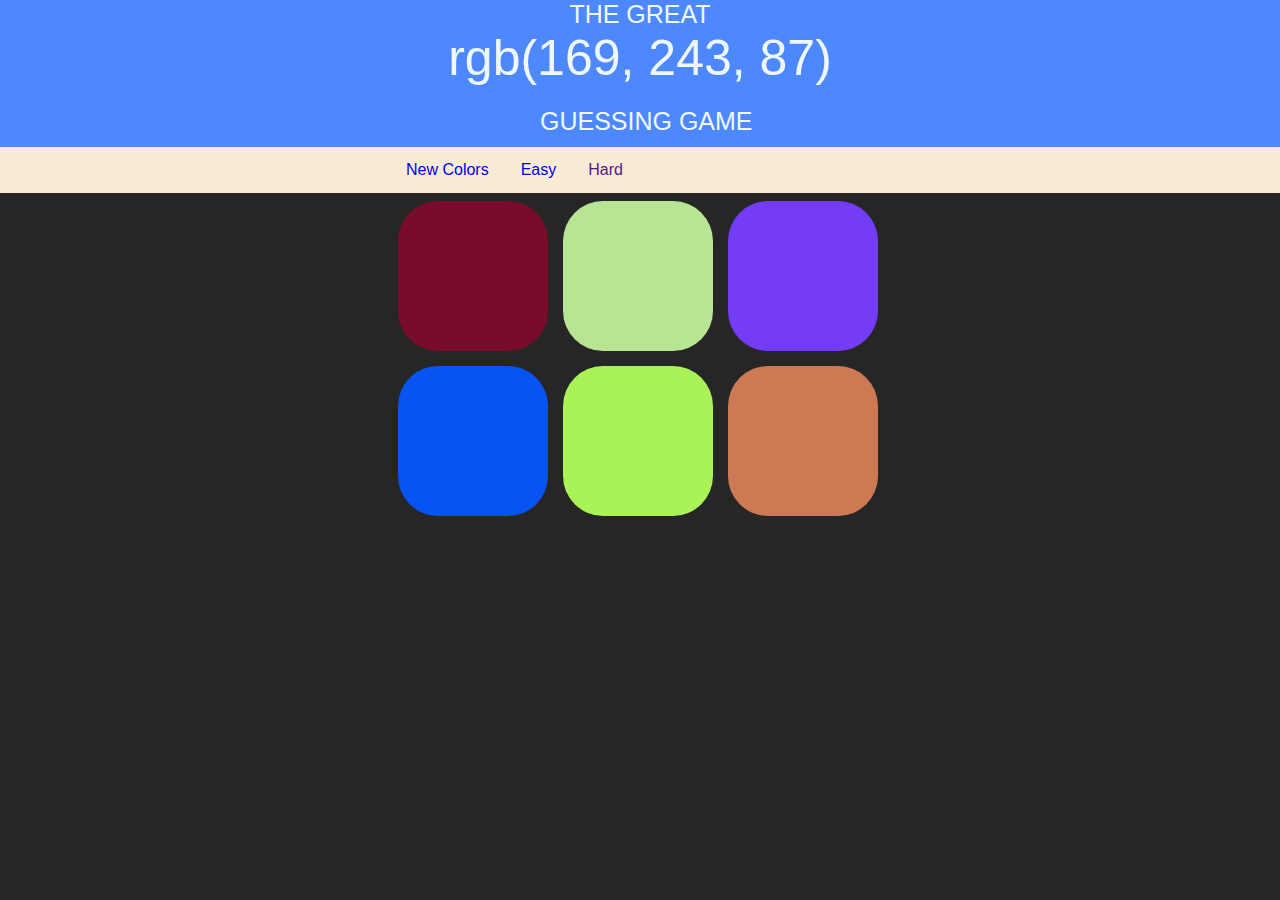
==== index.html @ 148dd6c4 "intial commit" ====
<!DOCTYPE html>
<html>
<head>
<meta charset="UTF-8">
<title>The color guessing game</title>


<link rel="stylesheet" type="text/css" href="style.css">    
    

</head>
<body>
    
    
    <div id="header">
    
    <p>THE GREAT <br><span id="color"></span><br><span id="letsc">GUESSING GAME</span></p>
        
   
    </div>
    
    
     <div id="bar">
         <div class="table">
             <ul>
                <li ><a href="#" id="newgame">New Colors</a></li>
                <li ><a href="easy.html">Easy</a></li>  
                <li ><a href="" id="hard">Hard</a></li>   
             </ul>
         </div>
         
    </div>    
        
    
    <div id="container">
    
    <div class="square"></div>
    <div class="square"></div>    
    <div class="square"></div>
    <div class="square"></div>
    <div class="square"></div>    
    <div class="square"></div> 
        
    </div> 
  
  
    
    
    <p id="show"></p>
    
    
    
    <script src="app.js"></script>

</body>
</html>
---- style.css ----
body {
    background-color: #262626;
    margin: 0px;
}
*{
    font-family: sans-serif;
}
p{
    font-size: 25px;
    margin: 0px;
    padding-bottom: 10px;
}
#header {    
    color: aliceblue;   
    width: 100%;
    background: #4d88ff;
    padding-bottom: 50px;
    text-align: center;  
}

#color {
   
    font-size: 50px;
    padding-top: 20px;
}


#letsc {
   
    position: absolute;
    margin-left: -100px;
    margin-top: 20px;
    
} 

#bar {
    background: antiquewhite;
    width: 100%;
    text-align: center;
}

#container {
    
    max-width: 500px;
    margin: 0 auto;
}

.square {
    width: 30%;
    background: aqua;
    padding-bottom: 30%;
    float: left;
    margin: 1.5%;
    border-radius: 40px;   
}

#bar ul {
    list-style-type: none;
    margin: 0;
    padding: 0;
    overflow: hidden;
    width: 500px;


}
#bar ul li {
    float: left;
    text-align: center;
    text-decoration: none;
}

#bar ul li a {
    display: block;
    text-align: center;
    padding: 14px 16px;
    text-decoration: none;
}

#bar ul li a:hover {
    background: #4d88ff;
}

.table {
    display: table;
    margin: 0 auto;
}
#show {
    position: absolute;
    margin-top: 400px;
    margin-left: 600px;
    width: 170px;
    height: 20px;
    text-align: center;
    color: antiquewhite;        
}
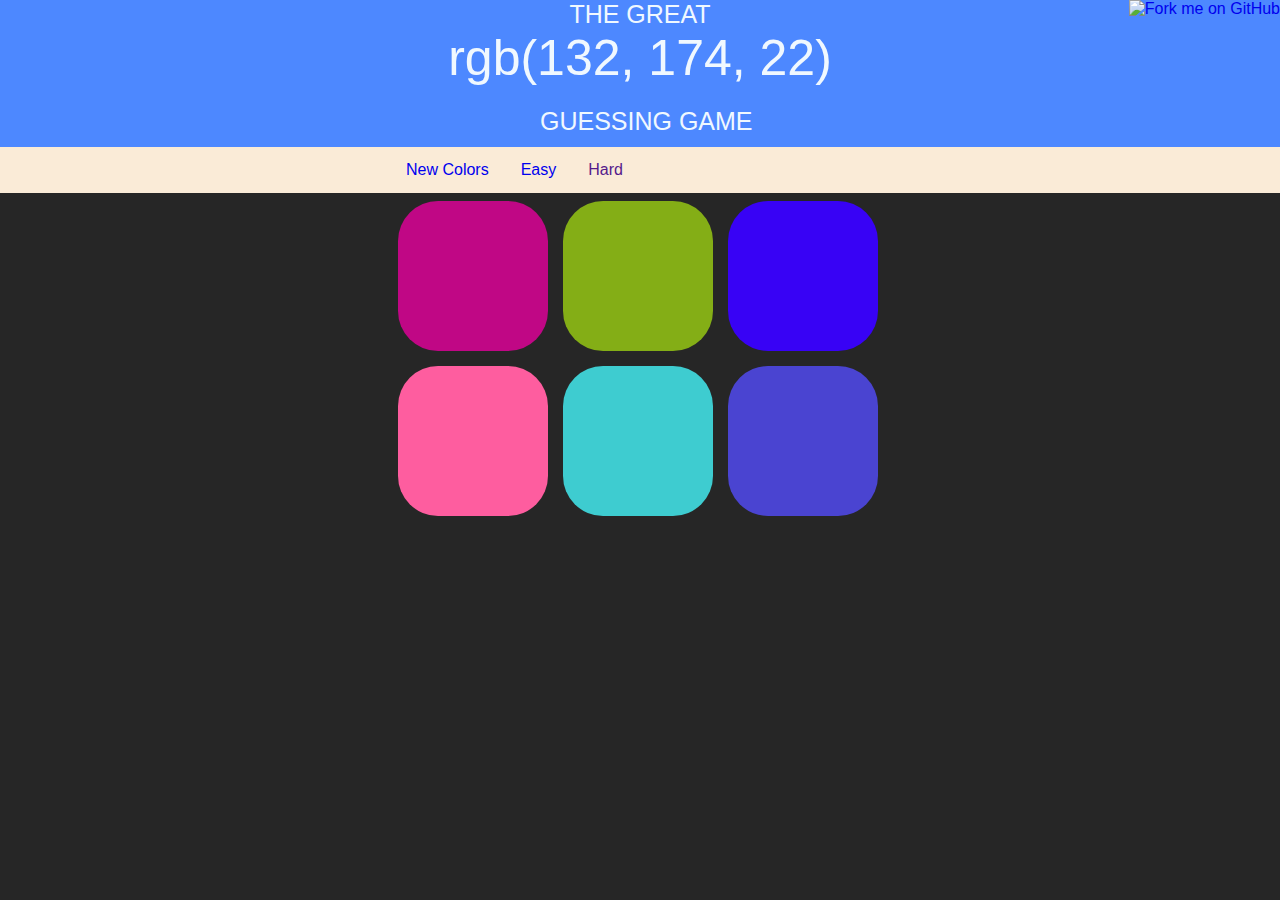
==== commit 75efc6dd: "Added git ribbon" ====
--- a/index.html
+++ b/index.html
@@ -48,6 +48,8 @@
     
     <p id="show"></p>
     
+    <a href="https://github.com/gurkiran/colorGame"><img style="position: absolute; top: 0; right: 0; border: 0;" src="https://camo.githubusercontent.com/365986a132ccd6a44c23a9169022c0b5c890c387/68747470733a2f2f73332e616d617a6f6e6177732e636f6d2f6769746875622f726962626f6e732f666f726b6d655f72696768745f7265645f6161303030302e706e67" alt="Fork me on GitHub" data-canonical-src="https://s3.amazonaws.com/github/ribbons/forkme_right_red_aa0000.png"></a>
+    
     
     
     <script src="app.js"></script>
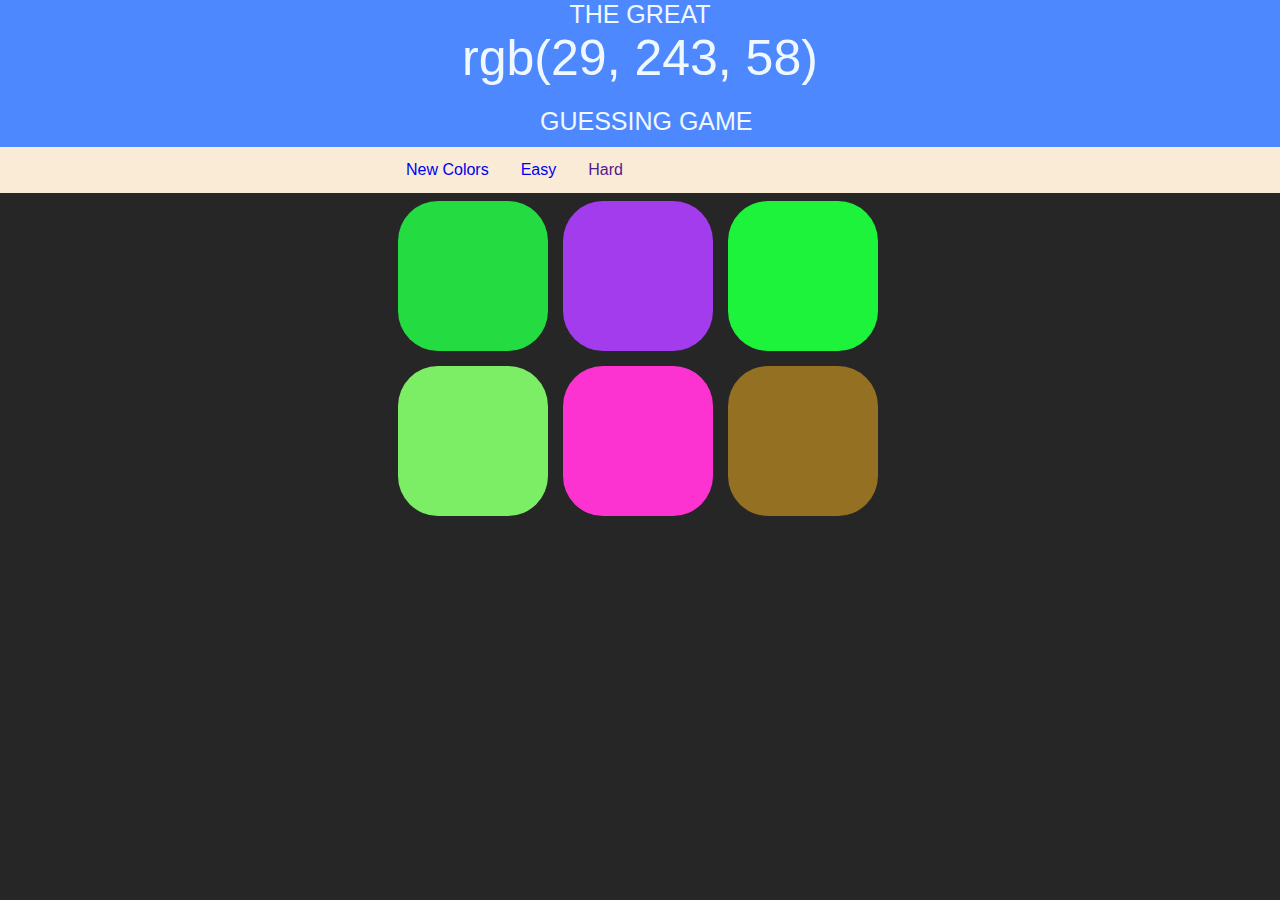
==== commit ecf4de4b: "Update index.html" ====
--- a/index.html
+++ b/index.html
@@ -48,11 +48,11 @@
     
     <p id="show"></p>
     
-    <a href="https://github.com/gurkiran/colorGame"><img style="position: absolute; top: 0; right: 0; border: 0;" src="https://camo.githubusercontent.com/365986a132ccd6a44c23a9169022c0b5c890c387/68747470733a2f2f73332e616d617a6f6e6177732e636f6d2f6769746875622f726962626f6e732f666f726b6d655f72696768745f7265645f6161303030302e706e67" alt="Fork me on GitHub" data-canonical-src="https://s3.amazonaws.com/github/ribbons/forkme_right_red_aa0000.png"></a>
+    
     
     
     
     <script src="app.js"></script>
 
 </body>
-</html>+</html>
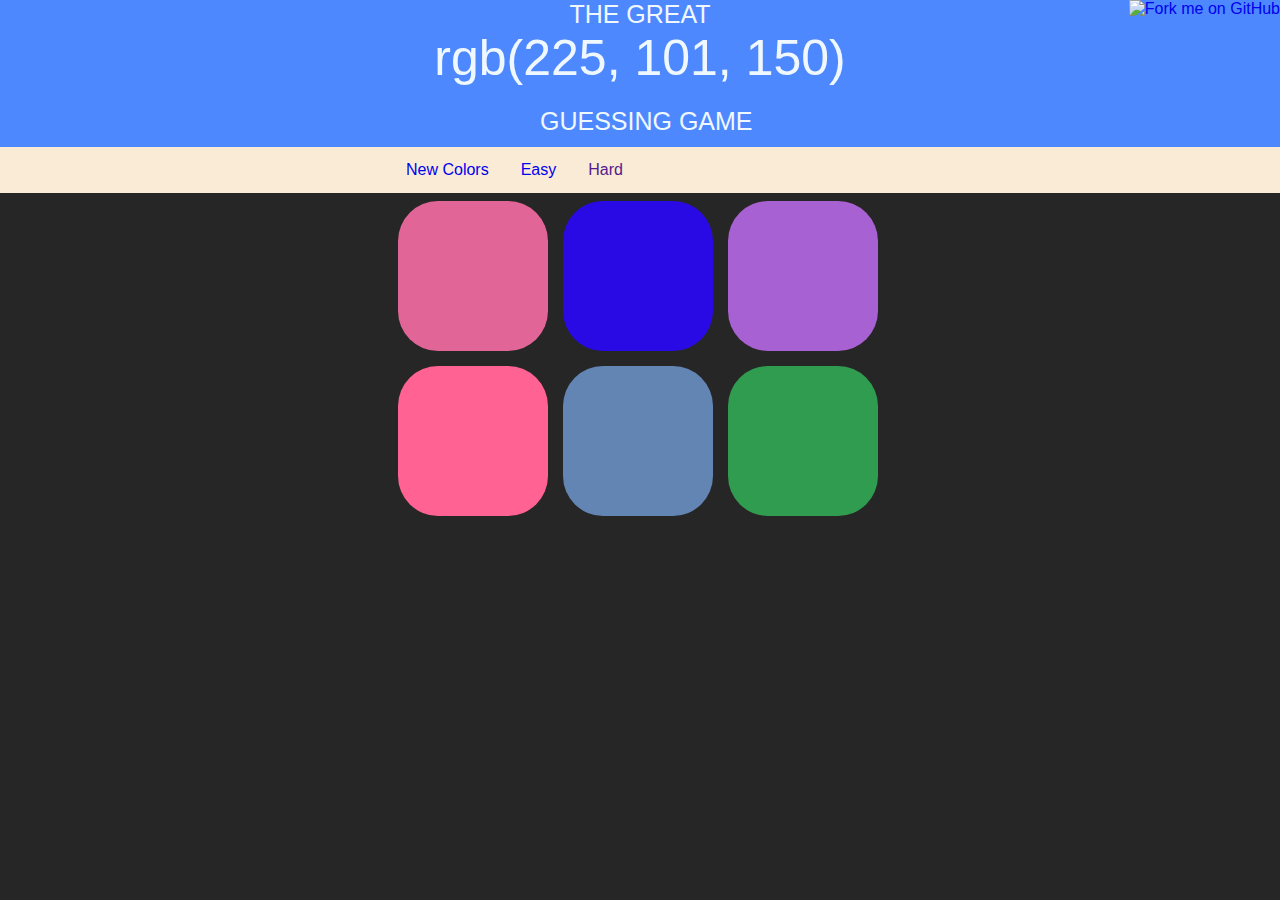
==== commit bd39fe3b: "added git ribbon" ====
--- a/index.html
+++ b/index.html
@@ -49,7 +49,7 @@
     <p id="show"></p>
     
     
-    
+    <a href="https://github.com/gurkiran"><img style="position: absolute; top: 0; right: 0; border: 0;" src="https://camo.githubusercontent.com/e7bbb0521b397edbd5fe43e7f760759336b5e05f/68747470733a2f2f73332e616d617a6f6e6177732e636f6d2f6769746875622f726962626f6e732f666f726b6d655f72696768745f677265656e5f3030373230302e706e67" alt="Fork me on GitHub" data-canonical-src="https://s3.amazonaws.com/github/ribbons/forkme_right_green_007200.png"></a>
     
     
     <script src="app.js"></script>
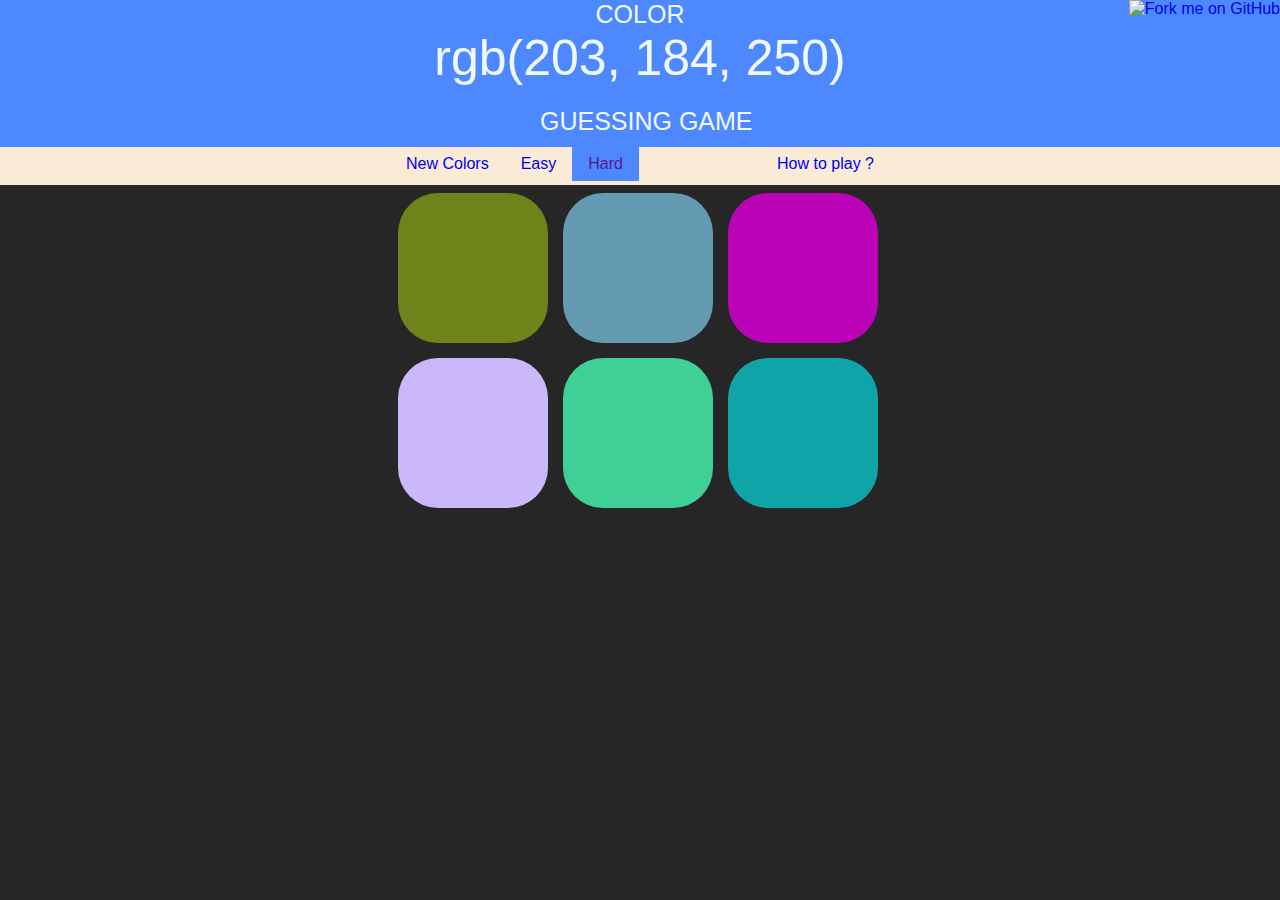
==== commit 3ddc17ef: "style change" ====
--- a/index.html
+++ b/index.html
@@ -5,53 +5,53 @@
 <title>The color guessing game</title>
 
 
-<link rel="stylesheet" type="text/css" href="style.css">    
-    
+<link rel="stylesheet" type="text/css" href="style.css">
+
 
 </head>
 <body>
-    
-    
+
+
     <div id="header">
-    
-    <p>THE GREAT <br><span id="color"></span><br><span id="letsc">GUESSING GAME</span></p>
-        
-   
+
+    <p>COLOR <br><span id="color"></span><br><span id="letsc">GUESSING GAME</span></p>
+
+
     </div>
-    
-    
+
+
      <div id="bar">
-         <div class="table">
              <ul>
                 <li ><a href="#" id="newgame">New Colors</a></li>
-                <li ><a href="easy.html">Easy</a></li>  
-                <li ><a href="" id="hard">Hard</a></li>   
+                <li ><a href="easy.html" >Easy</a></li>
+                <li ><a href="" id="hard">Hard</a></li>
+                <li style='float:right;'><a href='#'class='help'>How to play ?</a>
+                  <div class='tooltip'><p>Match the rgb(RedBlueGreen) color combination to one of the given options !</p></div>
+                </li>
              </ul>
-         </div>
-         
-    </div>    
-        
-    
+    </div>
+
+
     <div id="container">
-    
-    <div class="square"></div>
-    <div class="square"></div>    
+
     <div class="square"></div>
     <div class="square"></div>
-    <div class="square"></div>    
-    <div class="square"></div> 
-        
-    </div> 
-  
-  
-    
-    
+    <div class="square"></div>
+    <div class="square"></div>
+    <div class="square"></div>
+    <div class="square"></div>
+
+    </div>
+
+
+
+
     <p id="show"></p>
-    
-    
+
+
     <a href="https://github.com/gurkiran"><img style="position: absolute; top: 0; right: 0; border: 0;" src="https://camo.githubusercontent.com/e7bbb0521b397edbd5fe43e7f760759336b5e05f/68747470733a2f2f73332e616d617a6f6e6177732e636f6d2f6769746875622f726962626f6e732f666f726b6d655f72696768745f677265656e5f3030373230302e706e67" alt="Fork me on GitHub" data-canonical-src="https://s3.amazonaws.com/github/ribbons/forkme_right_green_007200.png"></a>
-    
-    
+
+
     <script src="app.js"></script>
 
 </body>
--- a/style.css
+++ b/style.css
@@ -5,42 +5,60 @@
 *{
     font-family: sans-serif;
 }
+
 p{
     font-size: 25px;
     margin: 0px;
     padding-bottom: 10px;
 }
-#header {    
-    color: aliceblue;   
+
+.tooltip {
+  position: absolute;
+  color: black;
+  background: white;
+  height: auto;
+  width: 40vw;
+  text-align: center;
+  display: none;
+}
+.tooltip p{
+  font-family: cursive;
+}
+.help:hover + div{
+  display: block;
+}
+#header {
+    color: aliceblue;
     width: 100%;
     background: #4d88ff;
     padding-bottom: 50px;
-    text-align: center;  
+    text-align: center;
 }
 
 #color {
-   
+
     font-size: 50px;
     padding-top: 20px;
 }
 
 
 #letsc {
-   
+
     position: absolute;
     margin-left: -100px;
     margin-top: 20px;
-    
-} 
+
+}
 
 #bar {
     background: antiquewhite;
     width: 100%;
     text-align: center;
+
 }
 
 #container {
-    
+
     max-width: 500px;
     margin: 0 auto;
 }
@@ -51,8 +69,10 @@
     padding-bottom: 30%;
     float: left;
     margin: 1.5%;
-    border-radius: 40px;   
+    border-radius: 40px;
 }
+
+
 
 #bar ul {
     list-style-type: none;
@@ -60,6 +80,9 @@
     padding: 0;
     overflow: hidden;
     width: 500px;
+    text-align: center;
+    display: inline-block;
+
 
 
 }
@@ -72,7 +95,7 @@
 #bar ul li a {
     display: block;
     text-align: center;
-    padding: 14px 16px;
+    padding: 8px 16px;
     text-decoration: none;
 }
 
@@ -80,10 +103,8 @@
     background: #4d88ff;
 }
 
-.table {
-    display: table;
-    margin: 0 auto;
-}
+
+
 #show {
     position: absolute;
     margin-top: 400px;
@@ -91,6 +112,13 @@
     width: 170px;
     height: 20px;
     text-align: center;
-    color: antiquewhite;        
+    color: antiquewhite;
 }
 
+#hard {
+  background :#4d88ff;
+}
+
+#easy {
+  background: #4d88ff;
+}
